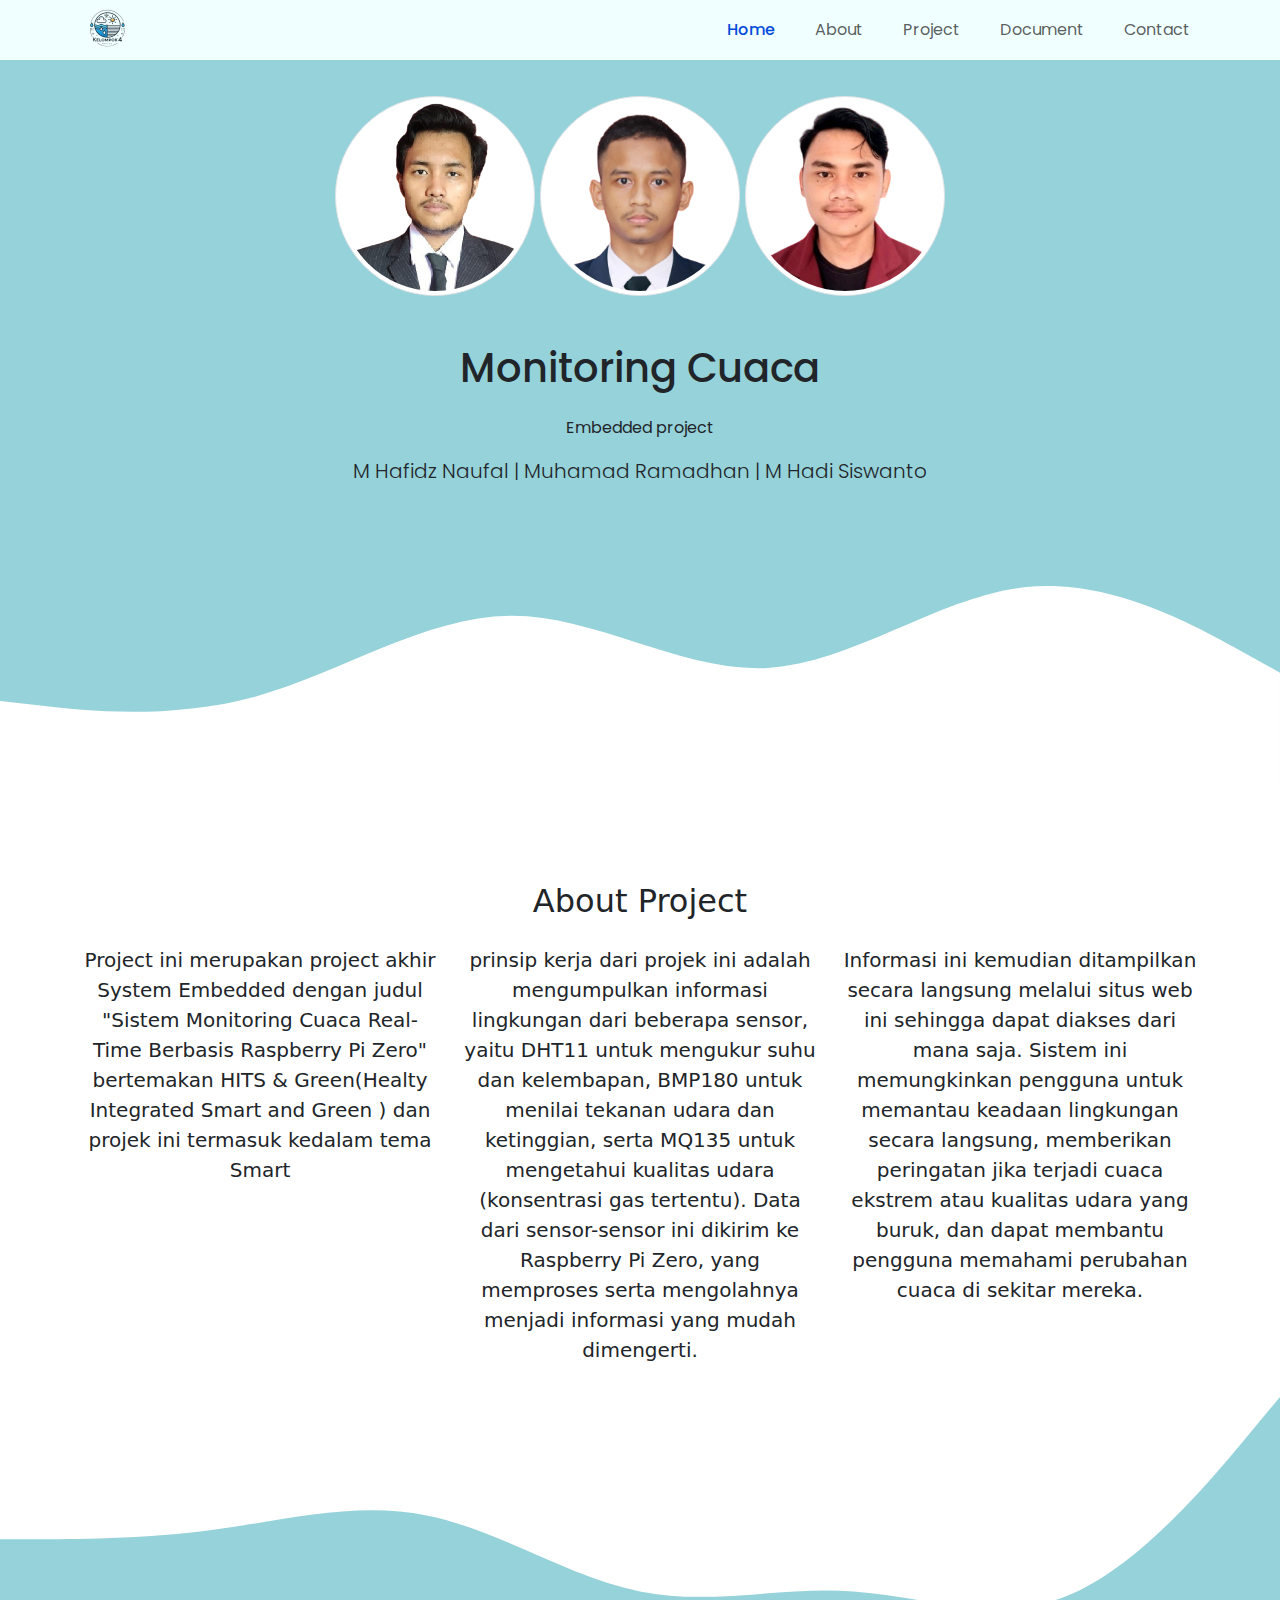
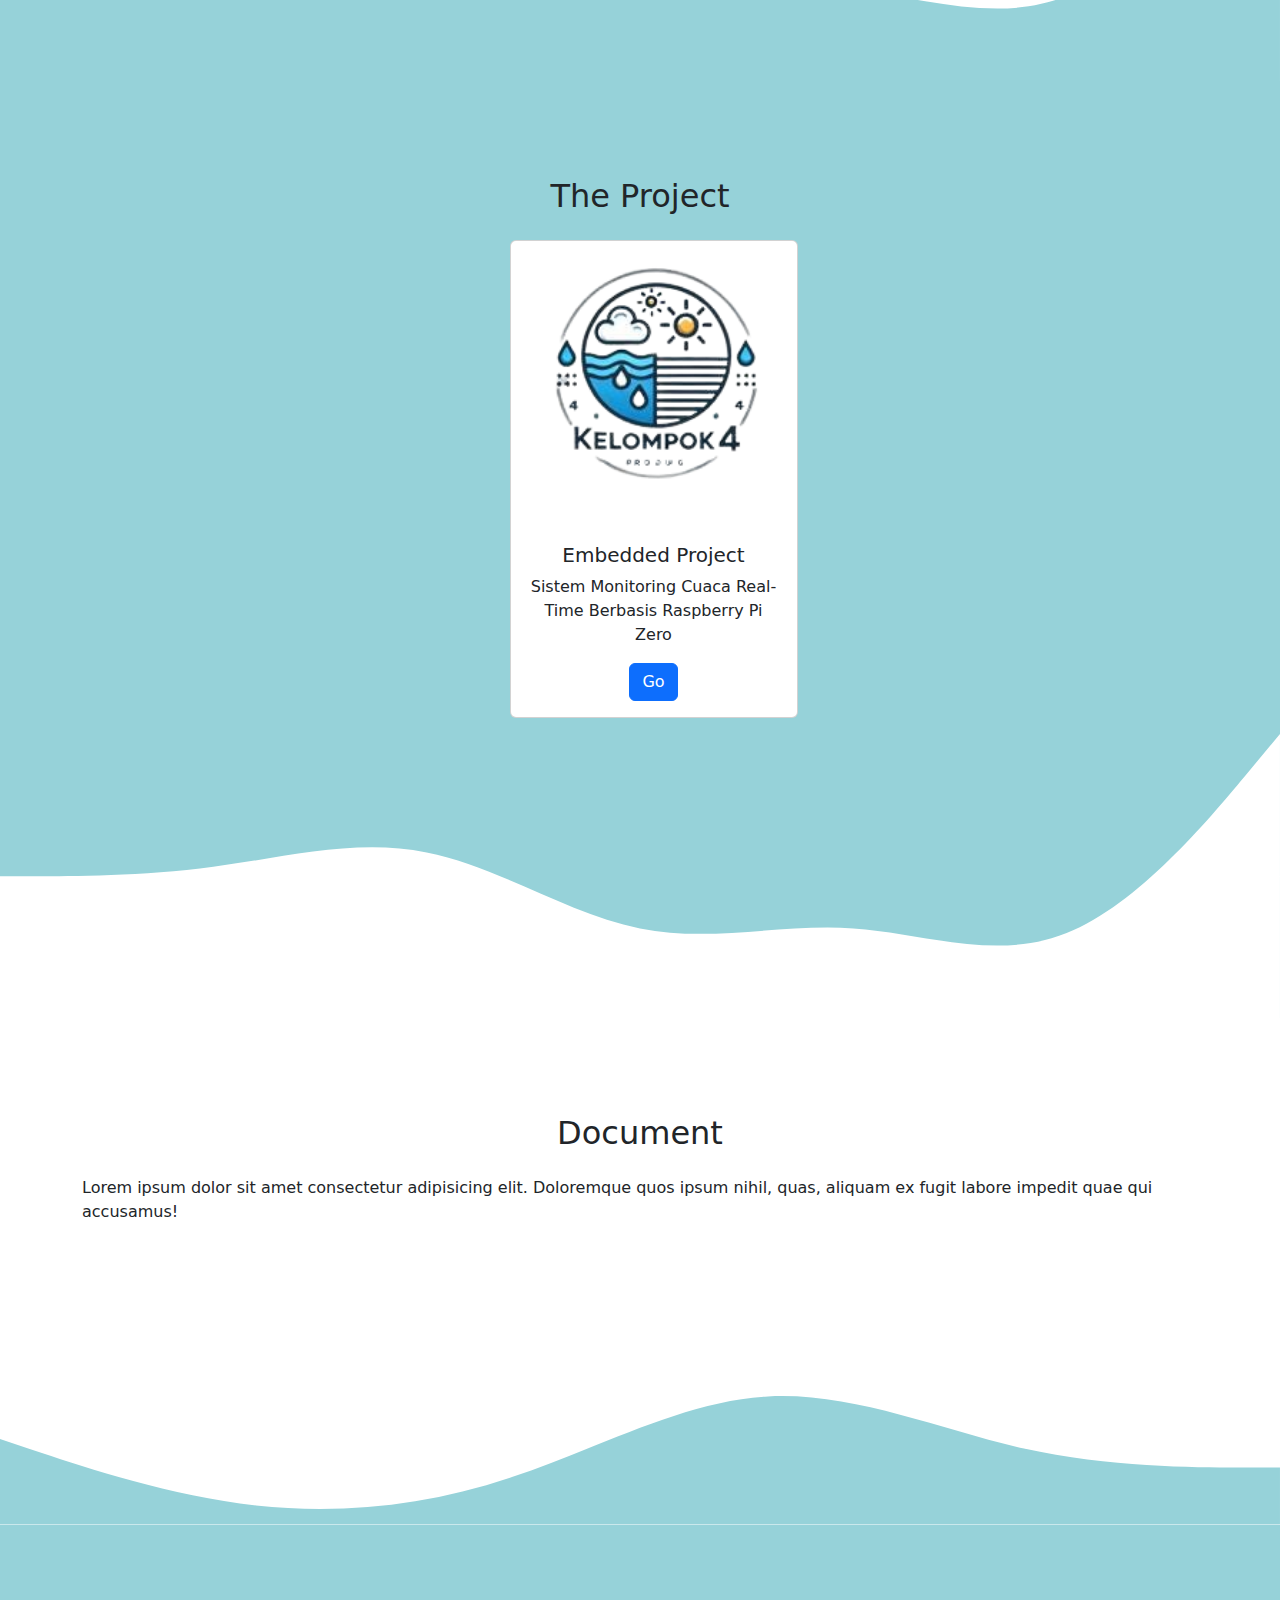
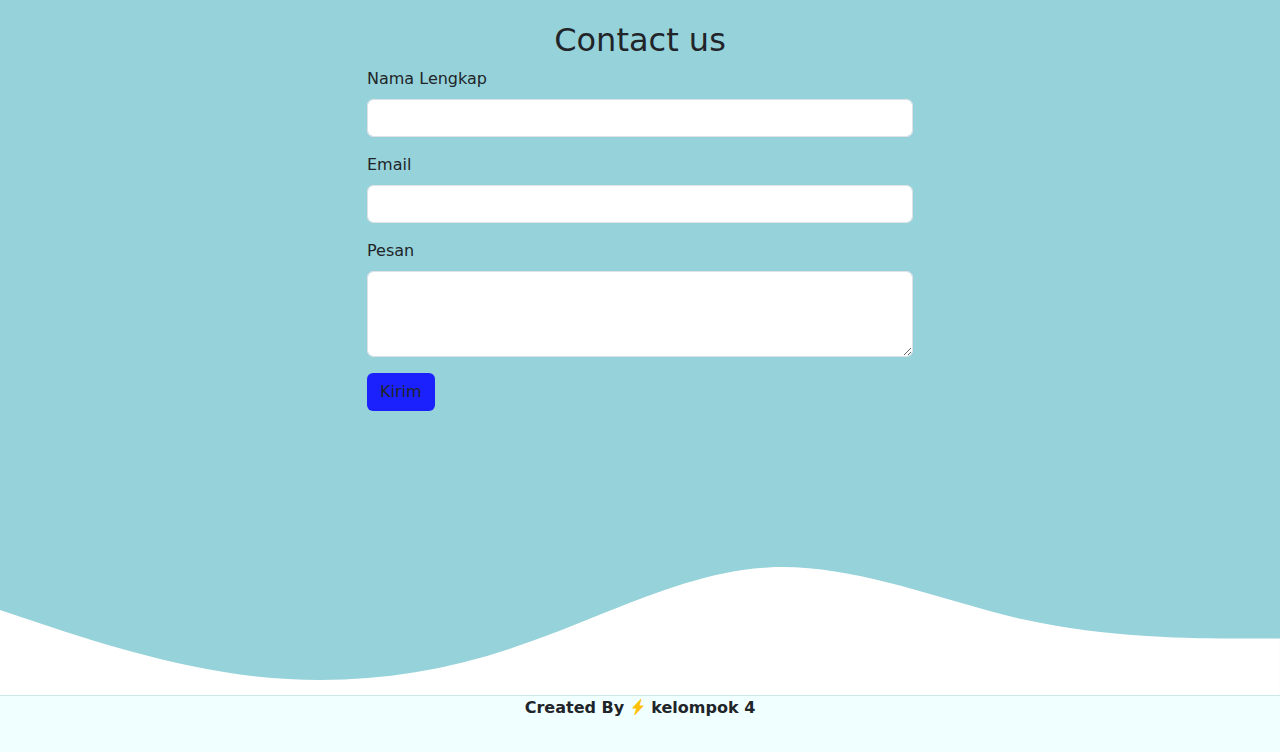
==== index.html @ 8b7d4808 "tambah monitoring" ====
<!DOCTYPE html>
<html lang="en">
<head>
  <link href="./assets/icon/logo.jpeg" rel="icon" />
    <meta charset="UTF-8">
    <meta name="viewport" content="width=device-width, initial-scale=1.0">
    <title>MONCA</title>

    <!-- mystyle -->
    <link rel="stylesheet" href="./style/mystyle.css">

    <!-- icon  -->
    <link rel="stylesheet" href="https://cdn.jsdelivr.net/npm/bootstrap-icons@1.11.3/font/bootstrap-icons.min.css">

    <!-- bootstrap -->
    <link rel="stylesheet" href="./bootstrap/css/bootstrap.min.css">

    <!-- font -->
    <link rel="preconnect" href="https://fonts.googleapis.com">
    <link rel="preconnect" href="https://fonts.gstatic.com" crossorigin>
    <link href="https://fonts.googleapis.com/css2?family=Archivo:ital,wght@0,100..900;1,100..900&family=Poppins:ital,wght@0,100;0,200;0,300;0,400;0,500;0,600;0,700;0,800;0,900;1,100;1,200;1,300;1,400;1,500;1,600;1,700;1,800;1,900&display=swap" rel="stylesheet">
</head>
<body>
    <!-- navbar -->
    <nav class="navbar navbar-expand-lg py-0 fixed-top " style ="background-color: azure;">
        <div class="container">
          <a class="navbar-brand" href="#">
            <img src="./assets/icon/logo1.png" alt="logo" class="img-fluid" style="max-width: 50px;">
          </a>
        
          <button class="navbar-toggler" type="button" data-bs-toggle="collapse" data-bs-target="#navbarNavAltMarkup" aria-controls="navbarNavAltMarkup" aria-expanded="false" aria-label="Toggle navigation">
            <span class="navbar-toggler-icon"></span>
          </button>
          <div class="collapse navbar-collapse" id="navbarNavAltMarkup">
            <div class="navbar-nav ms-auto gap-4 font-poppins">
              <a class="nav-link active fw-medium" aria-current="page" href="#">Home</a>
              <a class="nav-link" href="#About">About</a>
              <a class="nav-link" href="#Project">Project</a>
              <a class="nav-link" href="#document">Document</a>
              <a class="nav-link" href="#contact">Contact</a>
            </div>
          </div>
        </div>
      </nav>
      <!-- navbar end -->
       
      <!-- jumbotron -->
      <section class="jumbotron text-center float-left">
        <img src="./assets/img/FOTO_FORMAL-removebg-preview.png" alt="Hafidz" width="200" class="rounded-circle img-thumbnail">
        <img src="./assets/img/rama.png" width="200" class="rounded-circle img-thumbnail" alt="Ramadhan">
        <img src="./assets/img/Hadi.png" width="200" class="rounded-circle img-thumbnail" alt="Hadi">
      <div class="container text-center mt-5 font-poppins">
        <h1 class="mb-4">Monitoring Cuaca</h1>
        <p>Embedded project</p>
        <p class="lead">M Hafidz Naufal | Muhamad Ramadhan | M Hadi Siswanto </p>
      </div>
      <svg xmlns="http://www.w3.org/2000/svg" viewBox="0 0 1440 320"><path fill="#ffffff" fill-opacity="1" d="M0,224L48,229.3C96,235,192,245,288,218.7C384,192,480,128,576,128C672,128,768,192,864,186.7C960,181,1056,107,1152,96C1248,85,1344,139,1392,165.3L1440,192L1440,320L1392,320C1344,320,1248,320,1152,320C1056,320,960,320,864,320C768,320,672,320,576,320C480,320,384,320,288,320C192,320,96,320,48,320L0,320Z"></path></svg>
      </section>
      <!-- jumbotron end -->

      <!-- About -->
      <section id="About" class="about">
       <div class="container">
        <div class="row text-center mb-3">
          <div class="col">
            <h2>
              About Project
            </h2>
          </div>
        </div>
        <div class="row justify-content-center fs-5 text-center">
          <div class="col-md-4 mb-3">
            <p>
              Project ini merupakan project akhir System Embedded dengan judul "Sistem Monitoring Cuaca Real-Time Berbasis Raspberry Pi Zero" bertemakan HITS & Green(Healty Integrated Smart and Green ) dan projek ini termasuk kedalam tema Smart 
            </p>
          </div>
          <div class="col-md-4 mb-3">
            <p>
             prinsip kerja dari projek ini adalah mengumpulkan informasi lingkungan dari beberapa sensor, yaitu DHT11 untuk mengukur suhu dan kelembapan, BMP180 untuk menilai tekanan udara dan ketinggian, serta MQ135 untuk mengetahui kualitas udara (konsentrasi gas tertentu). Data dari sensor-sensor ini dikirim ke Raspberry Pi Zero, yang memproses serta mengolahnya menjadi informasi yang mudah dimengerti.
            </p>
          </div>
          <div class="col-md-4 mb-3">
            <p>
              Informasi ini kemudian ditampilkan secara langsung melalui situs web ini sehingga dapat diakses dari mana saja. Sistem ini memungkinkan pengguna untuk memantau keadaan lingkungan secara langsung, memberikan peringatan jika terjadi cuaca ekstrem atau kualitas udara yang buruk, dan dapat membantu pengguna memahami perubahan cuaca di sekitar mereka.
            </p>
          </div>
        </div>
       </div>
       <svg xmlns="http://www.w3.org/2000/svg" viewBox="0 0 1440 320"><path fill="#96D2D9" fill-opacity="1" d="M0,160L40,160C80,160,160,160,240,149.3C320,139,400,117,480,133.3C560,149,640,203,720,218.7C800,235,880,213,960,218.7C1040,224,1120,256,1200,224C1280,192,1360,96,1400,48L1440,0L1440,320L1400,320C1360,320,1280,320,1200,320C1120,320,1040,320,960,320C880,320,800,320,720,320C640,320,560,320,480,320C400,320,320,320,240,320C160,320,80,320,40,320L0,320Z"></path></svg>
      </section>
      <!-- About END -->
      
      <!-- Project -->
      <section id="Project" class="Project">
        <div class="container">
          <div class="row text-center mb-3">
            <div class="col">
              <h2>The Project</h2>
            </div>
          </div>
          <div class="row justify-content-center">
              <div class="col-md-3 mb-3">
                <div class="card text-center" style="width: 18rem;">
                  <img src="./assets/icon/logo1.png" class="card-img-top" alt="...">
                  <div class="card-body">
                    <h5 class="card-title">Embedded Project</h5>
                    <p class="card-text">Sistem Monitoring Cuaca Real-Time Berbasis Raspberry Pi Zero</p>
                    <a href="monitoring.html" class="btn btn-primary">Go</a>
                  </div>
                </div>
              </div>
            </div>
          </div>
        </div>
        <svg xmlns="http://www.w3.org/2000/svg" viewBox="0 0 1440 320">
          <path fill="#ffffff" fill-opacity="1" d="M0,160L40,160C80,160,160,160,240,149.3C320,139,400,117,480,133.3C560,149,640,203,720,218.7C800,235,880,213,960,218.7C1040,224,1120,256,1200,224C1280,192,1360,96,1400,48L1440,0L1440,320L1400,320C1360,320,1280,320,1200,320C1120,320,1040,320,960,320C880,320,800,320,720,320C640,320,560,320,480,320C400,320,320,320,240,320C160,320,80,320,40,320L0,320Z"></path>
        </svg>
      </section>
      <!-- Project END -->

       <!-- document -->
       <section id="document" class="document">
        <div class="container">
          <div class="row text-center mb-3">
            <div class="col">
              <h2>
                Document
              </h2>
            </div>
          </div>
          <div class="row">
            <div class="col">
              <p>
                Lorem ipsum dolor sit amet consectetur adipisicing elit. Doloremque quos ipsum nihil, quas, aliquam ex fugit labore impedit quae qui accusamus!
              </p>
            </div>
          </div>
        </div>
        <svg xmlns="http://www.w3.org/2000/svg" viewBox="0 0 1440 320">
          <path fill="#96D2D9" fill-opacity="1" d="M0,224L48,240C96,256,192,288,288,298.7C384,309,480,299,576,266.7C672,235,768,181,864,176C960,171,1056,213,1152,234.7C1248,256,1344,256,1392,256L1440,256L1440,320L1392,320C1344,320,1248,320,1152,320C1056,320,960,320,864,320C768,320,672,320,576,320C480,320,384,320,288,320C192,320,96,320,48,320L0,320Z"></path>
        </svg>
       <!-- document END -->
      <!-- contact -->
      <section id="contact" class="contact">
        <div class="container">
          <div class="row text-center">
            <div class="col">
              <h2>
                Contact us
              </h2>
            </div>
          </div>
          <div class="row justify-content-center">
            <div class="col-md-6">
              <div class="alert alert-success alert-dismissible fade show d-none my-alert" role="alert">
                <strong>terimakasih</strong> pesan anda sudah dikirim.
                <button type="button" class="btn-close" data-bs-dismiss="alert" aria-label="Close"></button>
              </div>
              <form name="Contact-embedded-form">
                <div class="mb-3">
                  <label for="name" class="form-label">Nama Lengkap</label>
                  <input type="text" class="form-control" id="name" aria-describedby="name" name="nama" />
                </div>
                <div class="mb-3">
                  <label for="email" class="form-label">Email </label>
                  <input type="email" class="form-control" id="email" aria-describedby="email" name="email" />
                </div>
                <div class="mb-3">
                  <label for="pesan" class="form-label">Pesan</label>
                  <textarea class="form-control" id="pesan" rows="3" name="pesan"></textarea>
                </div>
                <button type="submit" class="btn btn-kirim" style="background-color: #1a21fc">Kirim</button>
                <button class="btn btn-loading d-none" style="background-color: #1a21fc" type="button" disabled>
                  <span class="spinner-border spinner-border-sm" role="status" aria-hidden="true"></span>
                  Loading...
                </button>
              </form>
            </div>
          </div>
        </div>
        <svg xmlns="http://www.w3.org/2000/svg" viewBox="0 0 1440 320">
          <path fill="#ffffff" fill-opacity="1" d="M0,224L48,240C96,256,192,288,288,298.7C384,309,480,299,576,266.7C672,235,768,181,864,176C960,171,1056,213,1152,234.7C1248,256,1344,256,1392,256L1440,256L1440,320L1392,320C1344,320,1248,320,1152,320C1056,320,960,320,864,320C768,320,672,320,576,320C480,320,384,320,288,320C192,320,96,320,48,320L0,320Z"></path>
        </svg>
      </section>
       <!-- contact END -->

      <!-- footer -->
        <footer class="footer fw-bold text-center" style ="background-color: azure;">
          <p>
            Created By <i class="bi bi-lightning-charge-fill text-warning"></i> kelompok 4  
          </p>
        </footer>
      <!-- footer END -->
      <script src="https://cdn.jsdelivr.net/npm/bootstrap@5.0.2/dist/js/bootstrap.bundle.min.js" integrity="sha384-MrcW6ZMFYlzcLA8Nl+NtUVF0sA7MsXsP1UyJoMp4YLEuNSfAP+JcXn/tWtIaxVXM" crossorigin="anonymous"></script>
 
      <script>
        const scriptURL = 'https://script.google.com/macros/s/AKfycbzdbiOVhYbP0XdV5PYc6Jkf0ID8dowypxHa58iZqACmIP5qLqKTZsUN8QUw6D2tAxg8vw/exec';
        const form = document.forms['Contact-embedded-form'];
        const btnKirim = document.querySelector(".btn-kirim");
        const btnLoading = document.querySelector(".btn-loading");
        const myAlert = document.querySelector(".my-alert");
      
        form.addEventListener('submit', e => {
          e.preventDefault()
          // ketika tombol submit di klik
          // tampilkan tombol loading, hilang tombol kirim
          btnLoading.classList.toggle("d-none");
          btnKirim.classList.toggle("d-none");


        fetch(scriptURL, { method: "POST", body: new FormData(form) })
          .then((response) => {
            // tampilkan tombol kirrim, hilang tombol loading
            btnLoading.classList.toggle("d-none");
            btnKirim.classList.toggle("d-none");
            myAlert.classList.toggle("d-none");
            // reset form
            form.reset();
            console.log("Success!", response);
          })
          .catch((error) => console.error("Error!", error.message));
        })
      </script>
</body>
</html>
---- style/mystyle.css ----
:root{
    --primary:#044BD9;
    
}
/* fonts*/
.font-poppins{
    font-family: "Poppins", sans-serif !important;
}

.font-archivo{
    font-family: "Archivo", sans-serif !important;
}

/* navbar */
.active {
    color: var(--primary) !important; 
}

.nav-link:hover {
    color: var(--primary) !important;
}

/* body{
    padding-top: 6rem ;
} */

.jumbotron{
    background-color: #96D2D9;
    padding-top: 6rem;
}

.Project{
    background-color: #96D2D9;
    padding-top: 6rem;
}

.contact{
    background-color: #96D2D9;
    padding-top: 6rem;
}

.about{
    padding-top: 6rem;
}

.document{
    padding-top: 6rem;
}

.footer{
    padding-bottom: 1rem;
}
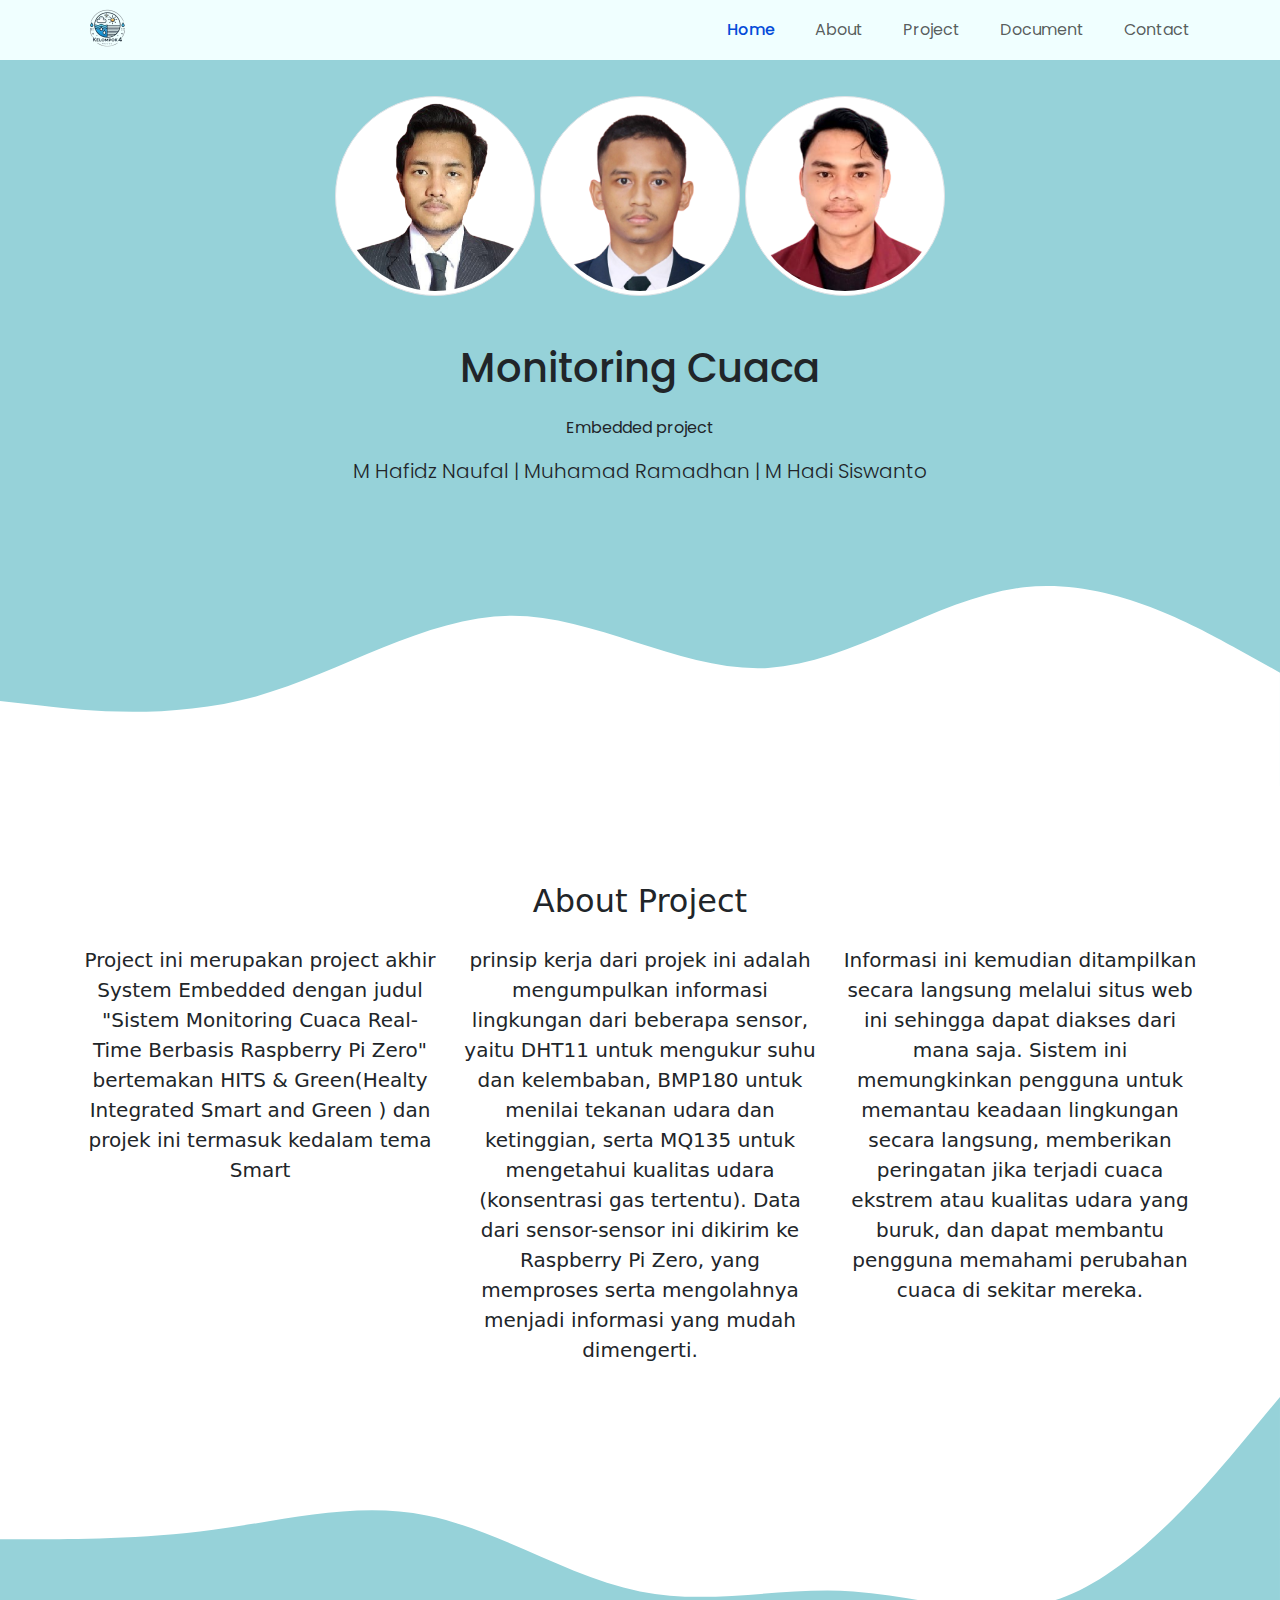
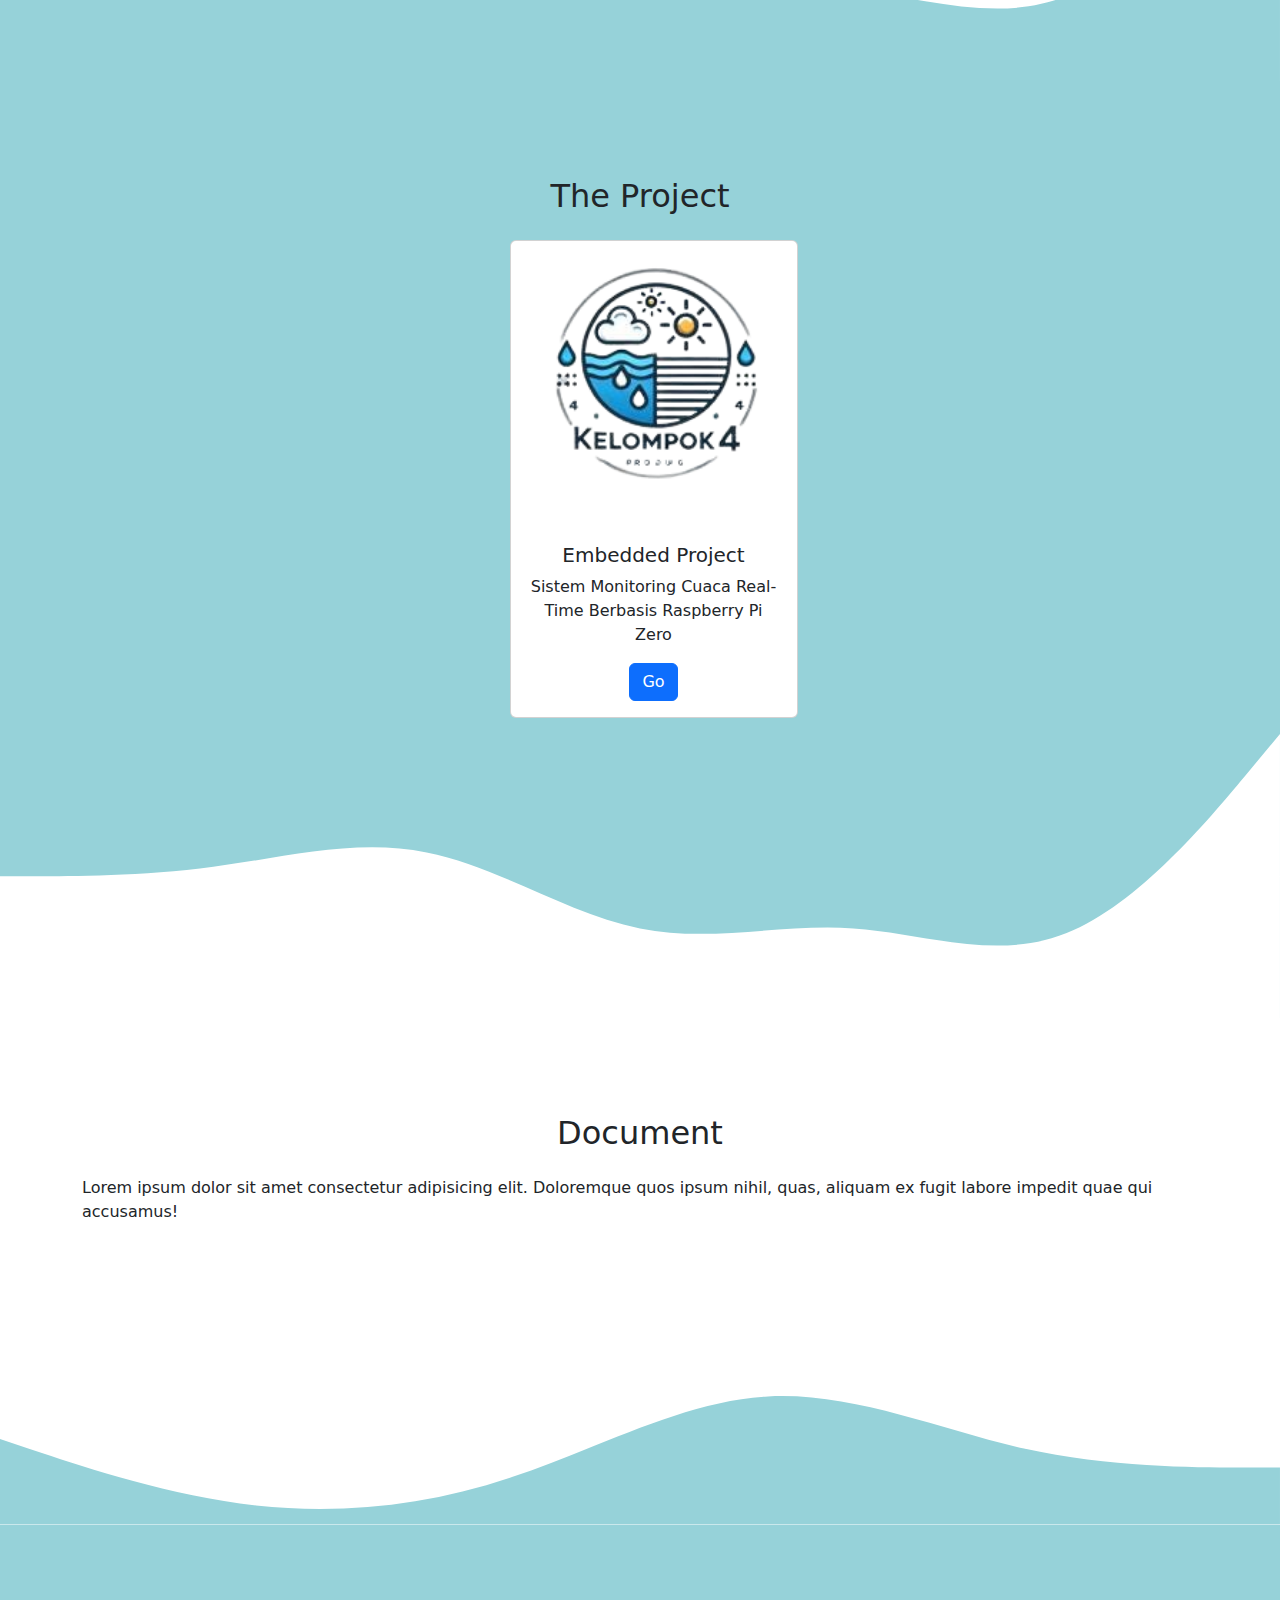
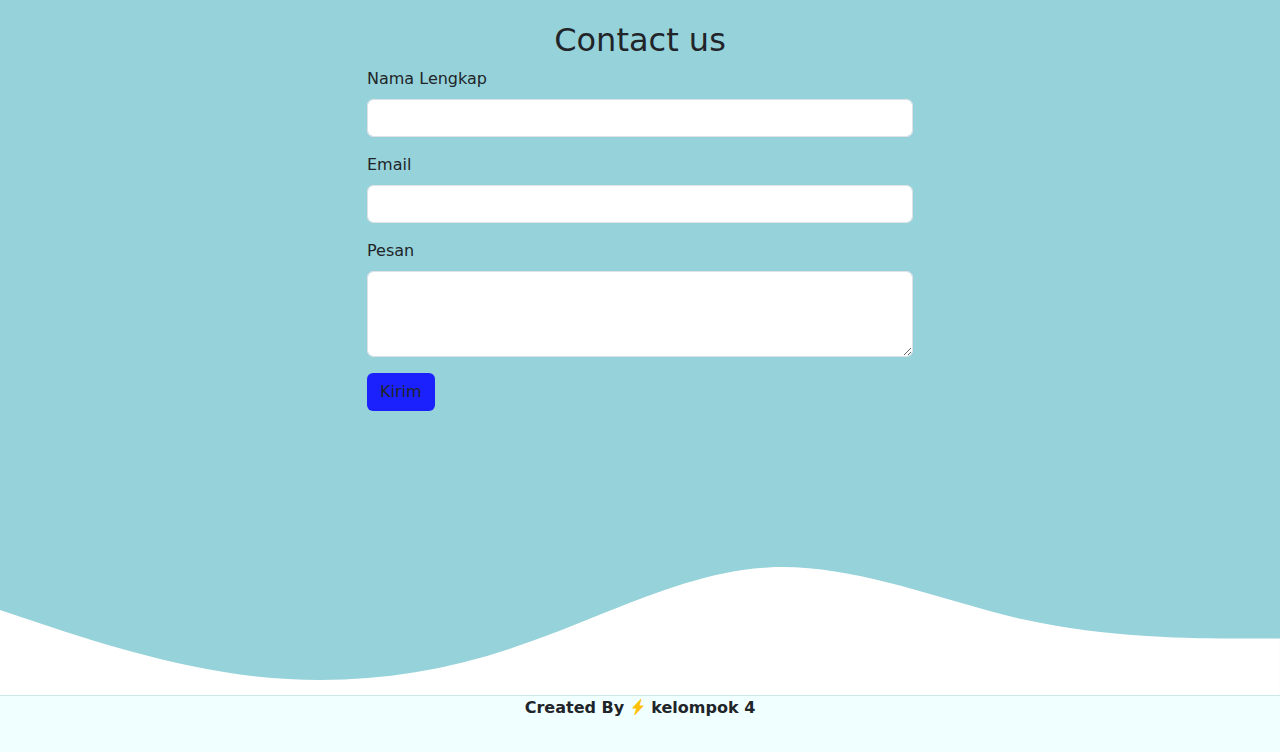
==== commit b1b5216b: "coba" ====
--- a/index.html
+++ b/index.html
@@ -76,7 +76,7 @@
           </div>
           <div class="col-md-4 mb-3">
             <p>
-             prinsip kerja dari projek ini adalah mengumpulkan informasi lingkungan dari beberapa sensor, yaitu DHT11 untuk mengukur suhu dan kelembapan, BMP180 untuk menilai tekanan udara dan ketinggian, serta MQ135 untuk mengetahui kualitas udara (konsentrasi gas tertentu). Data dari sensor-sensor ini dikirim ke Raspberry Pi Zero, yang memproses serta mengolahnya menjadi informasi yang mudah dimengerti.
+             prinsip kerja dari projek ini adalah mengumpulkan informasi lingkungan dari beberapa sensor, yaitu DHT11 untuk mengukur suhu dan kelembaban, BMP180 untuk menilai tekanan udara dan ketinggian, serta MQ135 untuk mengetahui kualitas udara (konsentrasi gas tertentu). Data dari sensor-sensor ini dikirim ke Raspberry Pi Zero, yang memproses serta mengolahnya menjadi informasi yang mudah dimengerti.
             </p>
           </div>
           <div class="col-md-4 mb-3">
@@ -105,7 +105,7 @@
                   <div class="card-body">
                     <h5 class="card-title">Embedded Project</h5>
                     <p class="card-text">Sistem Monitoring Cuaca Real-Time Berbasis Raspberry Pi Zero</p>
-                    <a href="monitoring.html" class="btn btn-primary">Go</a>
+                    <a href="monitoring.php" class="btn btn-primary">Go</a>
                   </div>
                 </div>
               </div>
@@ -222,4 +222,4 @@
         })
       </script>
 </body>
-</html>+</html>
--- a/style/mystyle.css
+++ b/style/mystyle.css
@@ -50,3 +50,25 @@
 .footer{
     padding-bottom: 1rem;
 }
+
+.kotak{
+    width: 300px;
+    height: 300px;
+
+    margin-top: 40px;
+    margin-bottom: 20px;
+
+    margin-left: 140px;
+    margin-right: 100px;
+
+    padding-top: 20px;
+    padding-bottom: 20px;
+
+    padding-left: 20px;
+    padding-right: 20px;
+
+    border: 4px solid #333;
+
+    display: inline-block;
+    background-color: #ffffff;
+}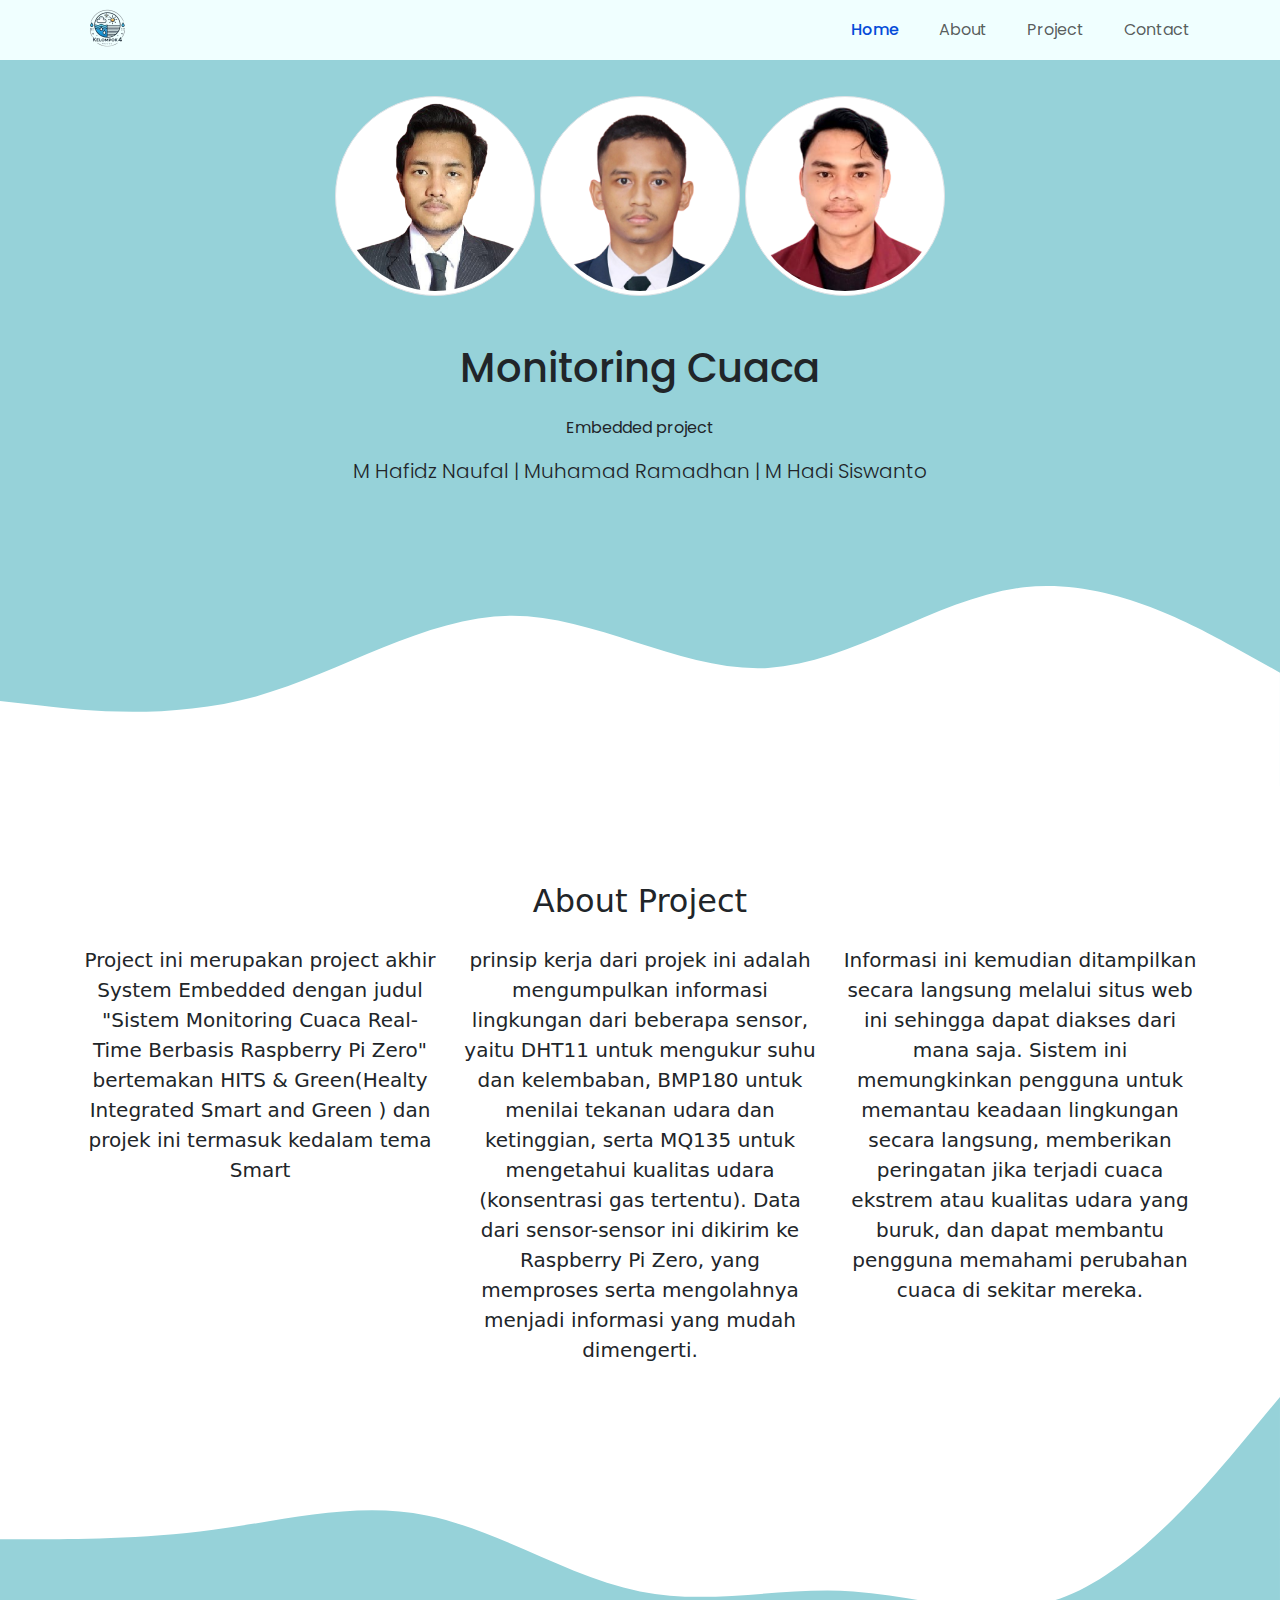
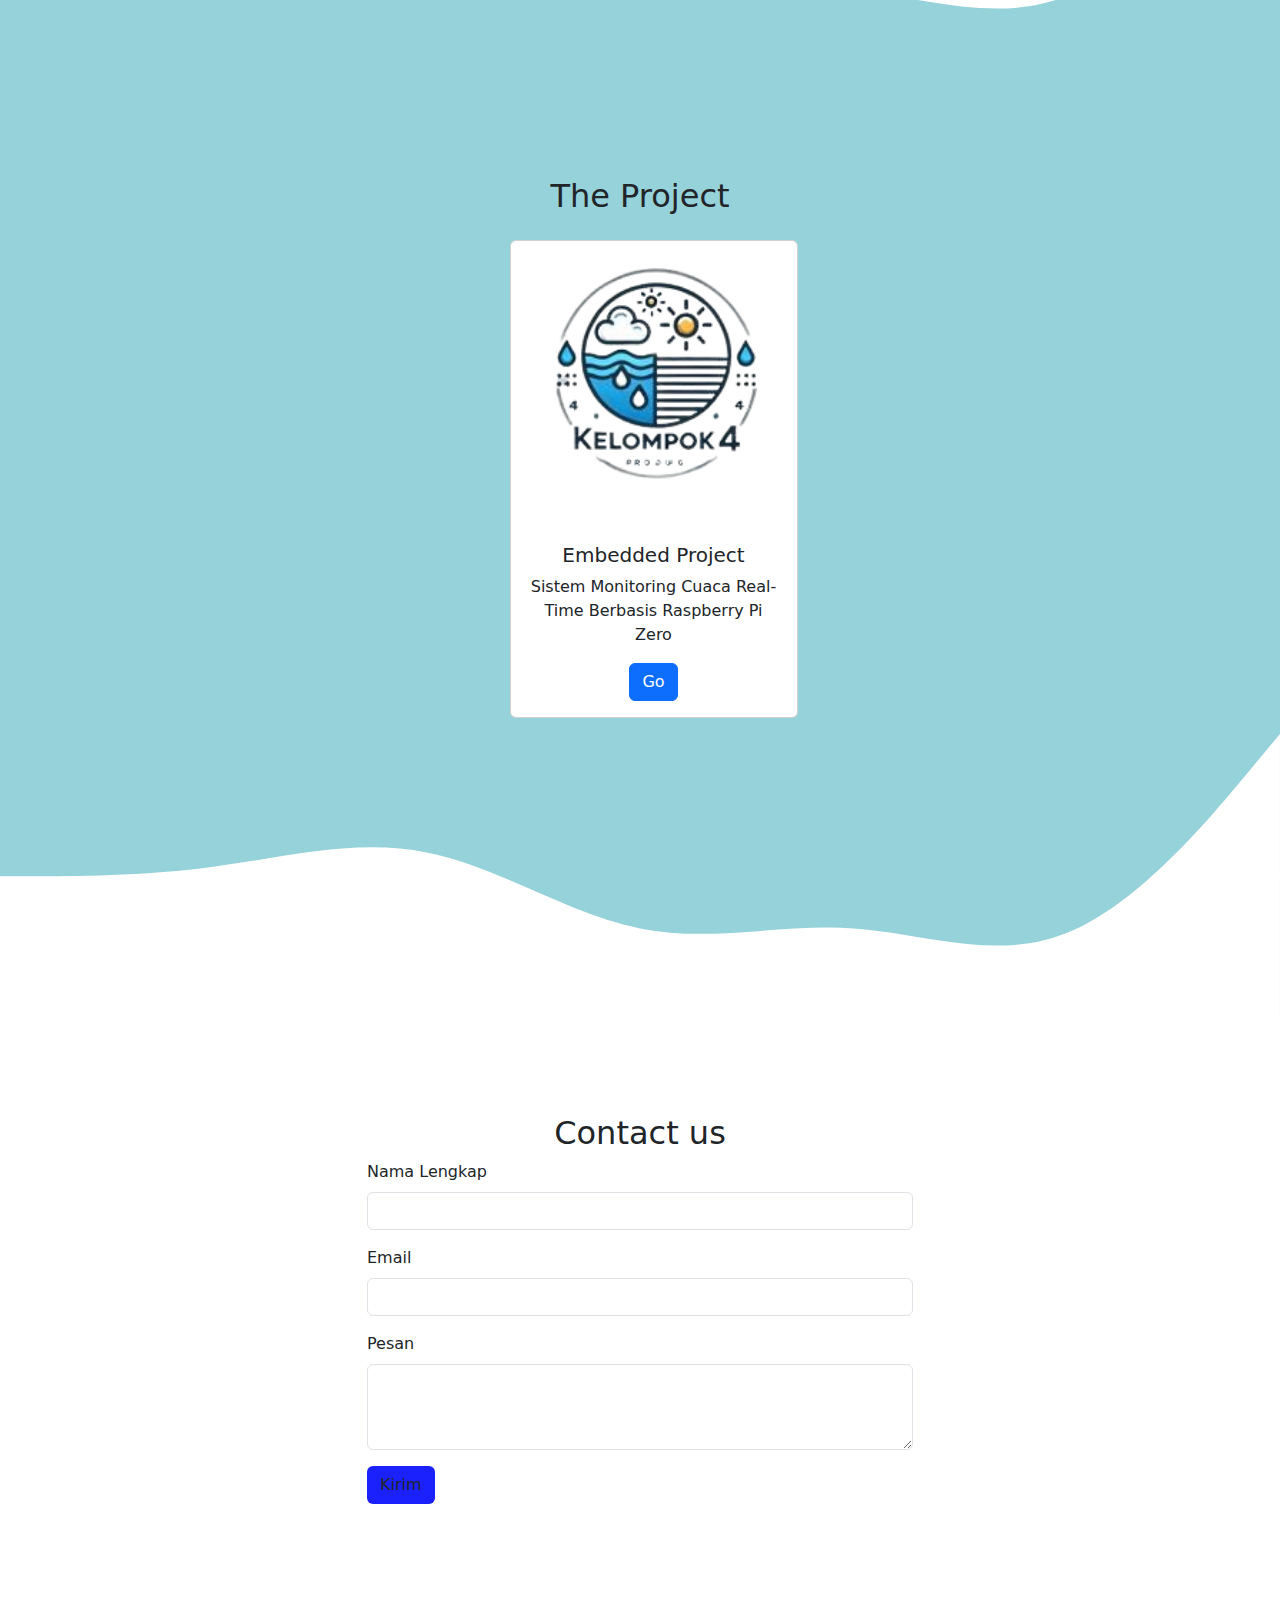
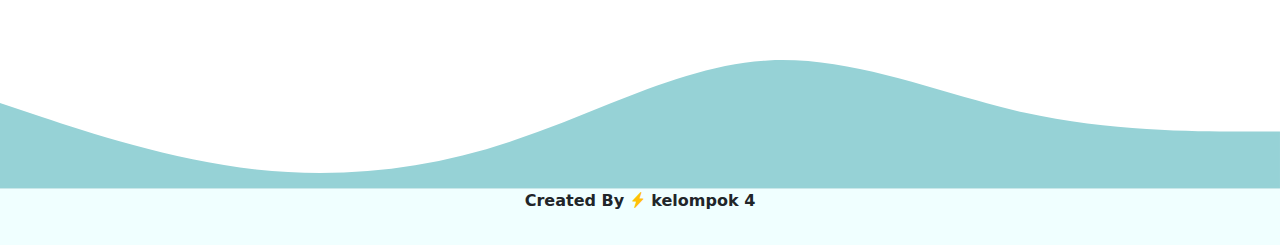
==== commit fab7359d: "ubah document" ====
--- a/index.html
+++ b/index.html
@@ -22,26 +22,39 @@
 </head>
 <body>
     <!-- navbar -->
-    <nav class="navbar navbar-expand-lg py-0 fixed-top " style ="background-color: azure;">
-        <div class="container">
-          <a class="navbar-brand" href="#">
-            <img src="./assets/icon/logo1.png" alt="logo" class="img-fluid" style="max-width: 50px;">
-          </a>
+    <nav class="navbar navbar-expand-lg py-0 fixed-top" style="background-color: azure;">
+      <div class="container">
+        <a class="navbar-brand" href="#">
+          <img src="./assets/icon/logo1.png" alt="logo" class="img-fluid" style="max-width: 50px;">
+        </a>
+    
+        <button class="navbar-toggler" type="button" data-bs-toggle="collapse" data-bs-target="#navbarNavAltMarkup" aria-controls="navbarNavAltMarkup" aria-expanded="false" aria-label="Toggle navigation">
+          <span class="navbar-toggler-icon"></span>
+        </button>
         
-          <button class="navbar-toggler" type="button" data-bs-toggle="collapse" data-bs-target="#navbarNavAltMarkup" aria-controls="navbarNavAltMarkup" aria-expanded="false" aria-label="Toggle navigation">
-            <span class="navbar-toggler-icon"></span>
-          </button>
-          <div class="collapse navbar-collapse" id="navbarNavAltMarkup">
-            <div class="navbar-nav ms-auto gap-4 font-poppins">
-              <a class="nav-link active fw-medium" aria-current="page" href="#">Home</a>
-              <a class="nav-link" href="#About">About</a>
-              <a class="nav-link" href="#Project">Project</a>
-              <a class="nav-link" href="#document">Document</a>
-              <a class="nav-link" href="#contact">Contact</a>
-            </div>
-          </div>
-        </div>
-      </nav>
+        <div class="collapse navbar-collapse" id="navbarNavAltMarkup">
+          <div class="navbar-nav ms-auto gap-4 font-poppins">
+            <a class="nav-link active fw-medium" aria-current="page" href="#" id="home" onclick="setActive('home')">Home</a>
+            <a class="nav-link" href="#About" id="about" onclick="setActive('about')">About</a>
+            <a class="nav-link" href="#Project" id="project" onclick="setActive('project')">Project</a>
+            <a class="nav-link" href="#Contact" id="contact" onclick="setActive('contact')">Contact</a>
+          </div>
+        </div>
+      </div>
+    </nav>
+      <script>
+        function setActive(activeId) {
+          // Menghapus kelas 'active' dari semua tautan
+          const links = document.querySelectorAll('.nav-link');
+          links.forEach(link => link.classList.remove('active'));
+      
+          // Menambahkan kelas 'active' ke tautan yang diklik
+          const activeLink = document.getElementById(activeId);
+          activeLink.classList.add('active');
+        }
+      </script>
+      
+      <script src="https://cdn.jsdelivr.net/npm/bootstrap@5.3.0-alpha1/dist/js/bootstrap.bundle.min.js"></script>
       <!-- navbar end -->
        
       <!-- jumbotron -->
@@ -105,7 +118,7 @@
                   <div class="card-body">
                     <h5 class="card-title">Embedded Project</h5>
                     <p class="card-text">Sistem Monitoring Cuaca Real-Time Berbasis Raspberry Pi Zero</p>
-                    <a href="monitoring.php" class="btn btn-primary">Go</a>
+                    <a href="#" class="btn btn-primary">Go</a>
                   </div>
                 </div>
               </div>
@@ -119,29 +132,10 @@
       <!-- Project END -->
 
        <!-- document -->
-       <section id="document" class="document">
-        <div class="container">
-          <div class="row text-center mb-3">
-            <div class="col">
-              <h2>
-                Document
-              </h2>
-            </div>
-          </div>
-          <div class="row">
-            <div class="col">
-              <p>
-                Lorem ipsum dolor sit amet consectetur adipisicing elit. Doloremque quos ipsum nihil, quas, aliquam ex fugit labore impedit quae qui accusamus!
-              </p>
-            </div>
-          </div>
-        </div>
-        <svg xmlns="http://www.w3.org/2000/svg" viewBox="0 0 1440 320">
-          <path fill="#96D2D9" fill-opacity="1" d="M0,224L48,240C96,256,192,288,288,298.7C384,309,480,299,576,266.7C672,235,768,181,864,176C960,171,1056,213,1152,234.7C1248,256,1344,256,1392,256L1440,256L1440,320L1392,320C1344,320,1248,320,1152,320C1056,320,960,320,864,320C768,320,672,320,576,320C480,320,384,320,288,320C192,320,96,320,48,320L0,320Z"></path>
-        </svg>
+      
        <!-- document END -->
       <!-- contact -->
-      <section id="contact" class="contact">
+      <section id="Contact" class="Contact">
         <div class="container">
           <div class="row text-center">
             <div class="col">
@@ -179,7 +173,7 @@
           </div>
         </div>
         <svg xmlns="http://www.w3.org/2000/svg" viewBox="0 0 1440 320">
-          <path fill="#ffffff" fill-opacity="1" d="M0,224L48,240C96,256,192,288,288,298.7C384,309,480,299,576,266.7C672,235,768,181,864,176C960,171,1056,213,1152,234.7C1248,256,1344,256,1392,256L1440,256L1440,320L1392,320C1344,320,1248,320,1152,320C1056,320,960,320,864,320C768,320,672,320,576,320C480,320,384,320,288,320C192,320,96,320,48,320L0,320Z"></path>
+          <path fill="#96D2D6" fill-opacity="1" d="M0,224L48,240C96,256,192,288,288,298.7C384,309,480,299,576,266.7C672,235,768,181,864,176C960,171,1056,213,1152,234.7C1248,256,1344,256,1392,256L1440,256L1440,320L1392,320C1344,320,1248,320,1152,320C1056,320,960,320,864,320C768,320,672,320,576,320C480,320,384,320,288,320C192,320,96,320,48,320L0,320Z"></path>
         </svg>
       </section>
        <!-- contact END -->
--- a/style/mystyle.css
+++ b/style/mystyle.css
@@ -34,8 +34,7 @@
     padding-top: 6rem;
 }
 
-.contact{
-    background-color: #96D2D9;
+.Contact{
     padding-top: 6rem;
 }
 
@@ -50,25 +49,3 @@
 .footer{
     padding-bottom: 1rem;
 }
-
-.kotak{
-    width: 300px;
-    height: 300px;
-
-    margin-top: 40px;
-    margin-bottom: 20px;
-
-    margin-left: 140px;
-    margin-right: 100px;
-
-    padding-top: 20px;
-    padding-bottom: 20px;
-
-    padding-left: 20px;
-    padding-right: 20px;
-
-    border: 4px solid #333;
-
-    display: inline-block;
-    background-color: #ffffff;
-}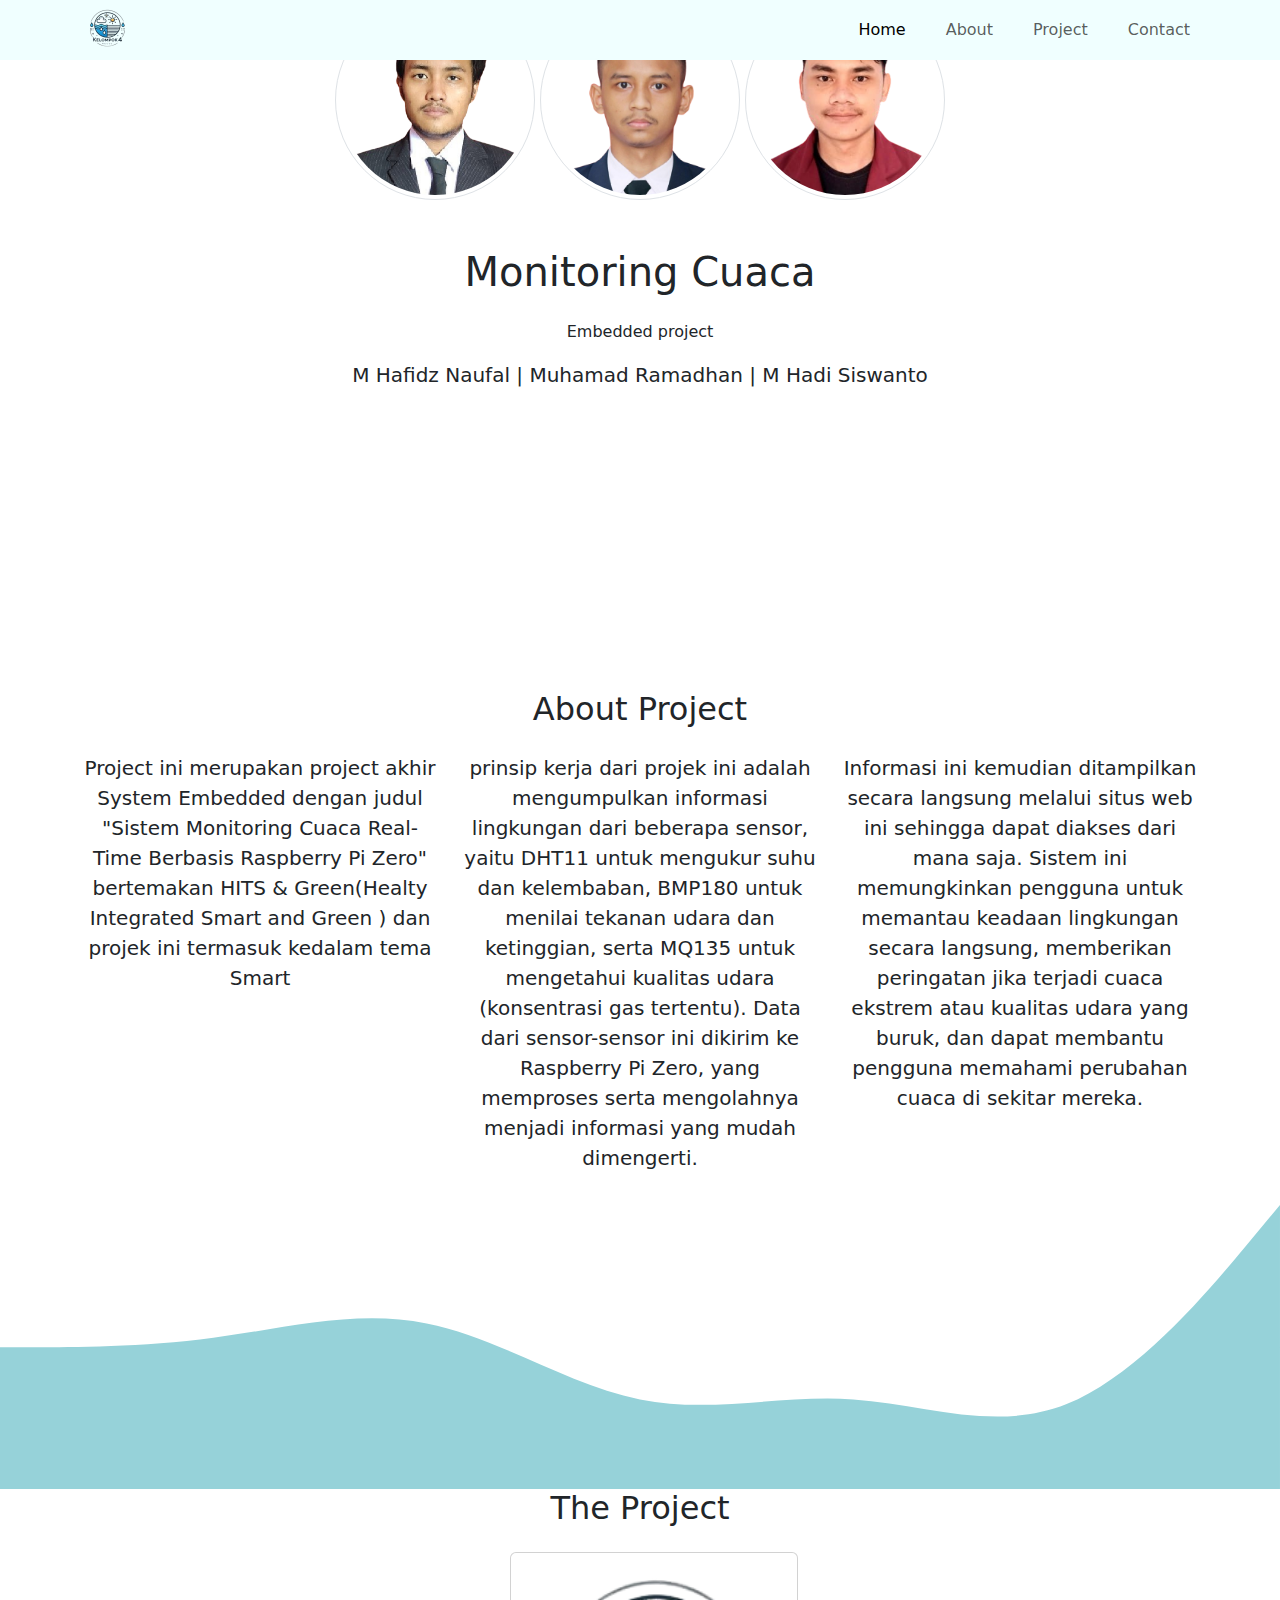
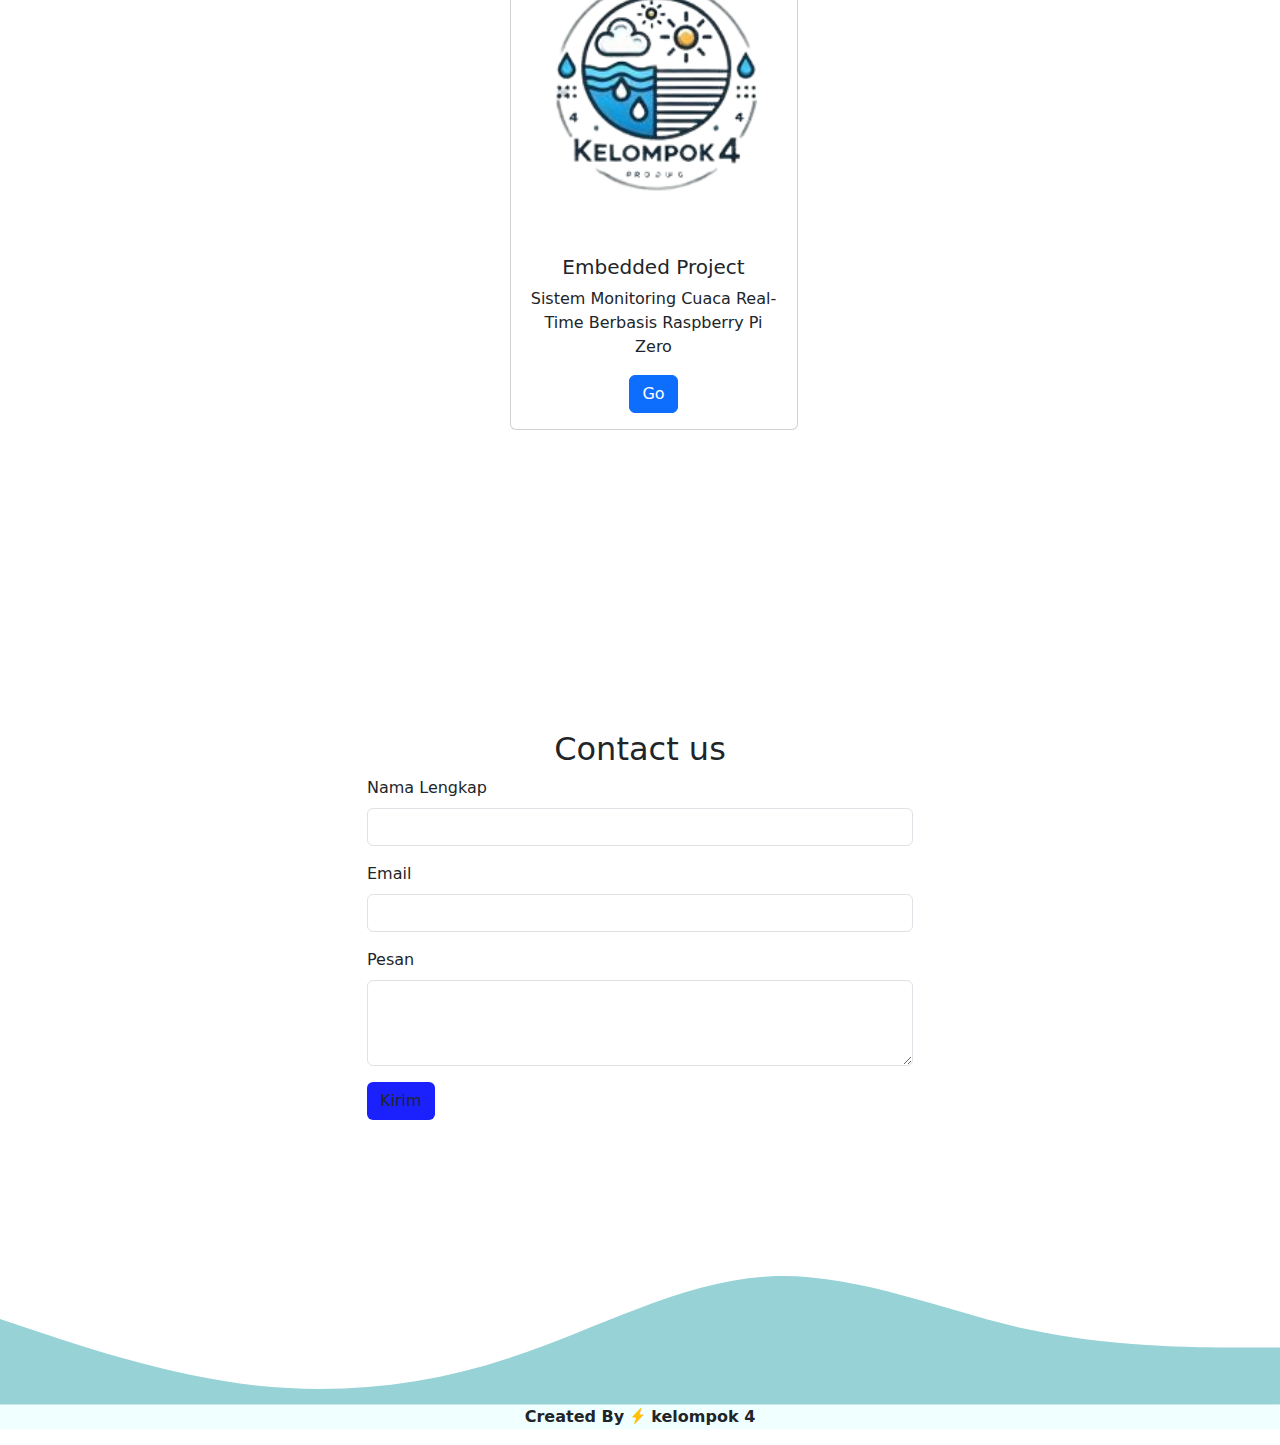
==== commit 9e5bafda: "final" ====
--- a/index.html
+++ b/index.html
@@ -7,7 +7,7 @@
     <title>MONCA</title>
 
     <!-- mystyle -->
-    <link rel="stylesheet" href="./style/mystyle.css">
+    <link rel="stylesheet" href="./style.css">
 
     <!-- icon  -->
     <link rel="stylesheet" href="https://cdn.jsdelivr.net/npm/bootstrap-icons@1.11.3/font/bootstrap-icons.min.css">
@@ -118,7 +118,7 @@
                   <div class="card-body">
                     <h5 class="card-title">Embedded Project</h5>
                     <p class="card-text">Sistem Monitoring Cuaca Real-Time Berbasis Raspberry Pi Zero</p>
-                    <a href="#" class="btn btn-primary">Go</a>
+                    <a href="index.php" class="btn btn-primary">Go</a>
                   </div>
                 </div>
               </div>
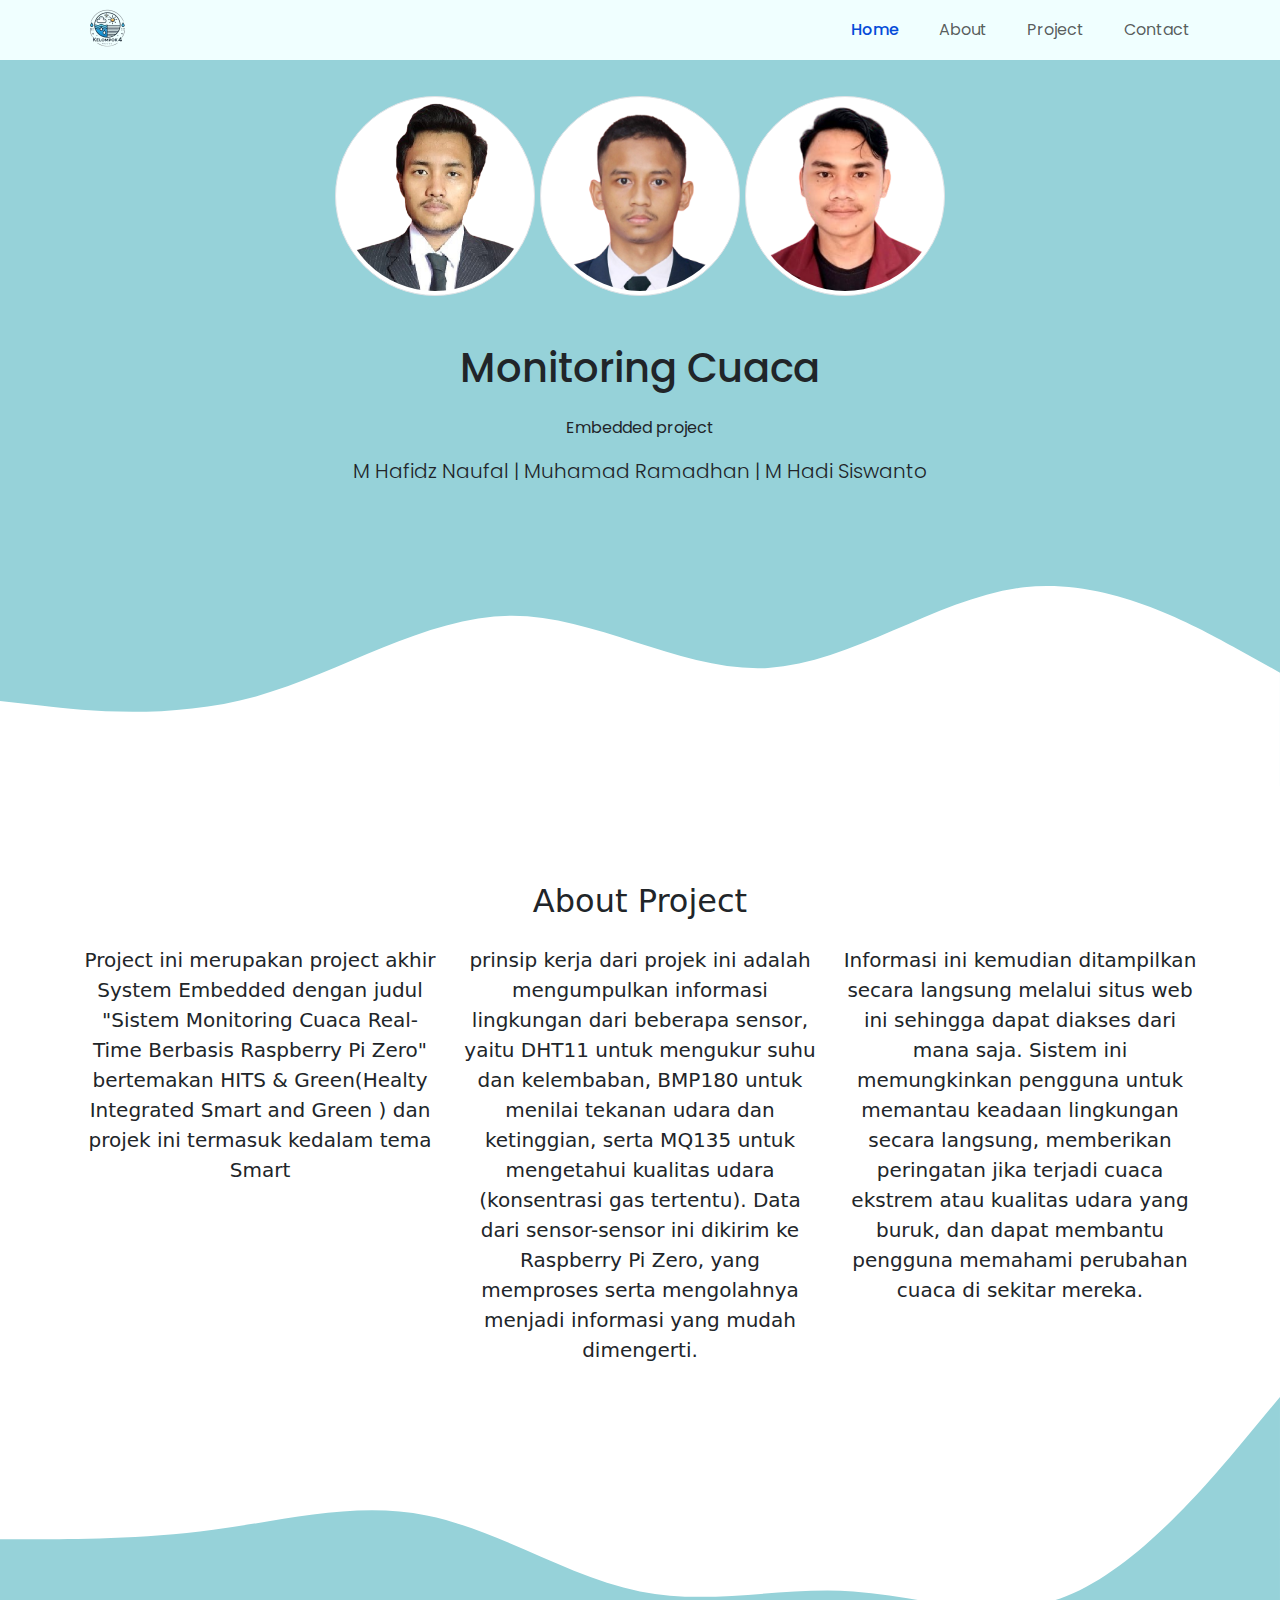
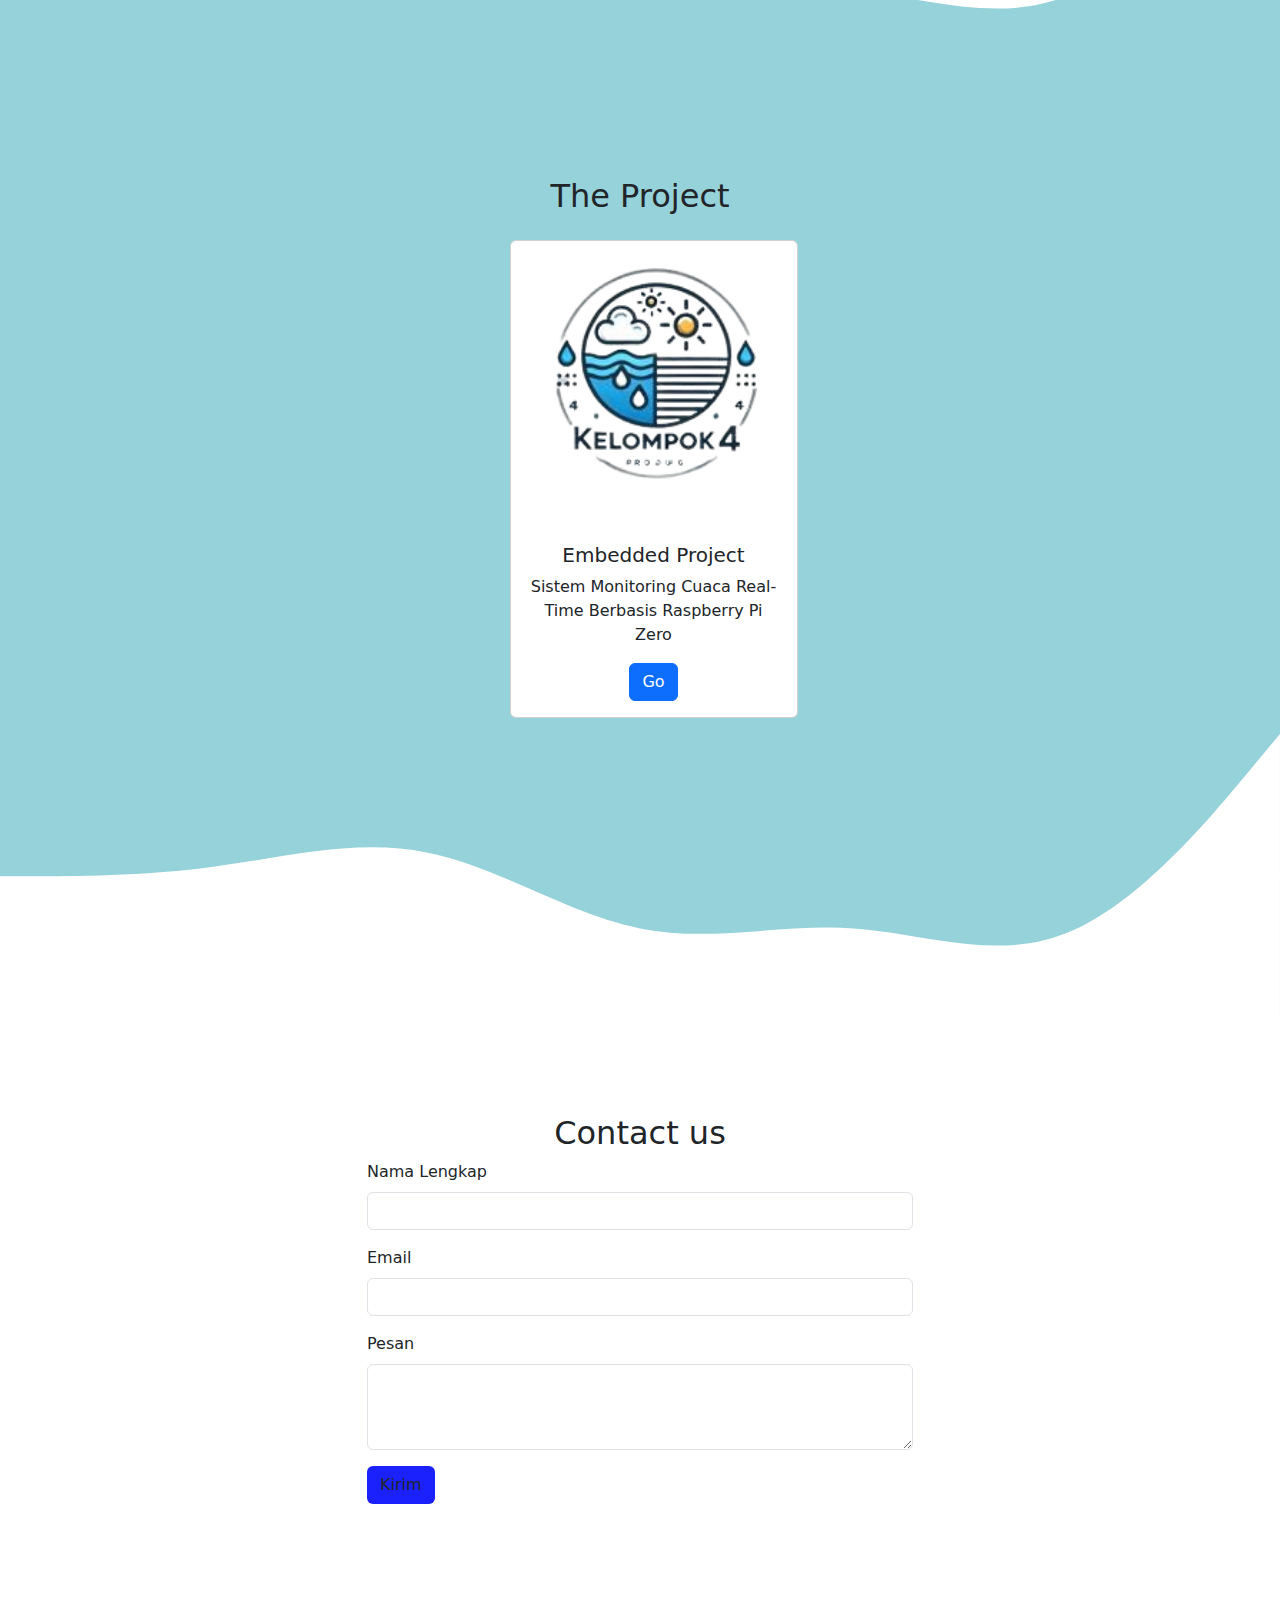
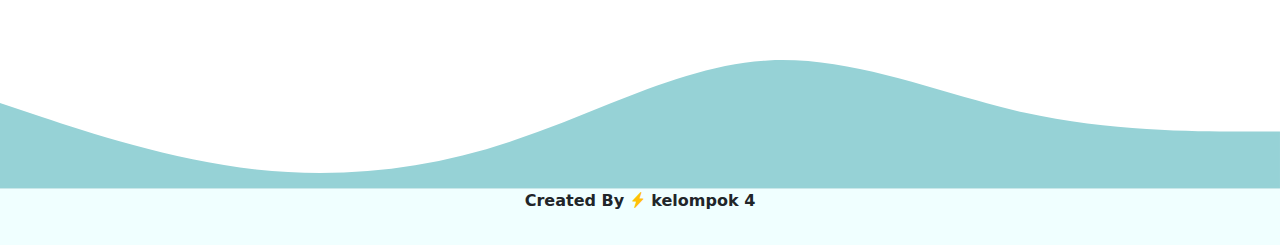
==== commit 3fc29aef: "belom final" ====
--- a/index.html
+++ b/index.html
@@ -7,7 +7,7 @@
     <title>MONCA</title>
 
     <!-- mystyle -->
-    <link rel="stylesheet" href="./style.css">
+    <link rel="stylesheet" href="./style/mystyle.css">
 
     <!-- icon  -->
     <link rel="stylesheet" href="https://cdn.jsdelivr.net/npm/bootstrap-icons@1.11.3/font/bootstrap-icons.min.css">
--- a/style/mystyle.css
+++ b/style/mystyle.css
@@ -0,0 +1,51 @@
+:root{
+    --primary:#044BD9;
+    
+}
+/* fonts*/
+.font-poppins{
+    font-family: "Poppins", sans-serif !important;
+}
+
+.font-archivo{
+    font-family: "Archivo", sans-serif !important;
+}
+
+/* navbar */
+.active {
+    color: var(--primary) !important; 
+}
+
+.nav-link:hover {
+    color: var(--primary) !important;
+}
+
+/* body{
+    padding-top: 6rem ;
+} */
+
+.jumbotron{
+    background-color: #96D2D9 !important;
+    padding-top: 6rem;
+}
+
+.Project{
+    background-color: #96D2D9 !important;
+    padding-top: 6rem;
+}
+
+.Contact{
+    padding-top: 6rem;
+}
+
+.about{
+    padding-top: 6rem;
+}
+
+.document{
+    padding-top: 6rem;
+}
+
+.footer{
+    padding-bottom: 1rem;
+}